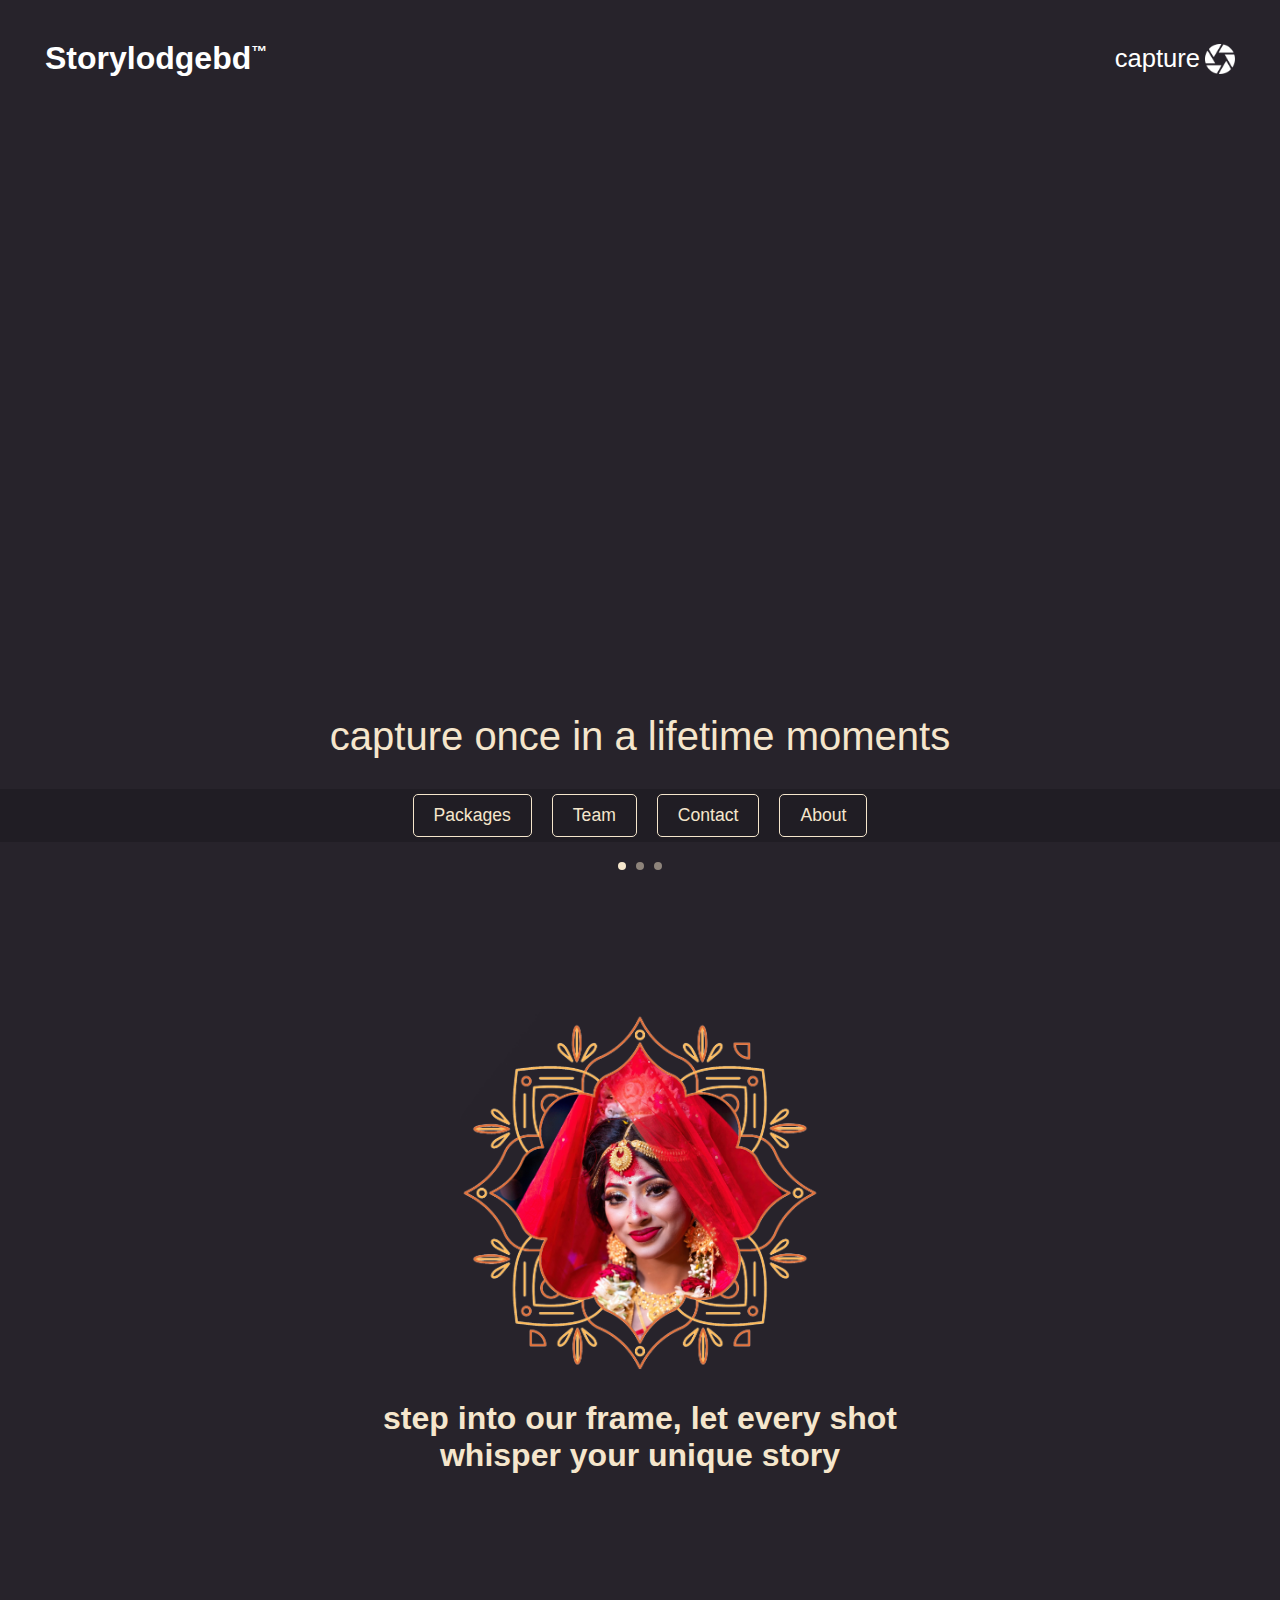
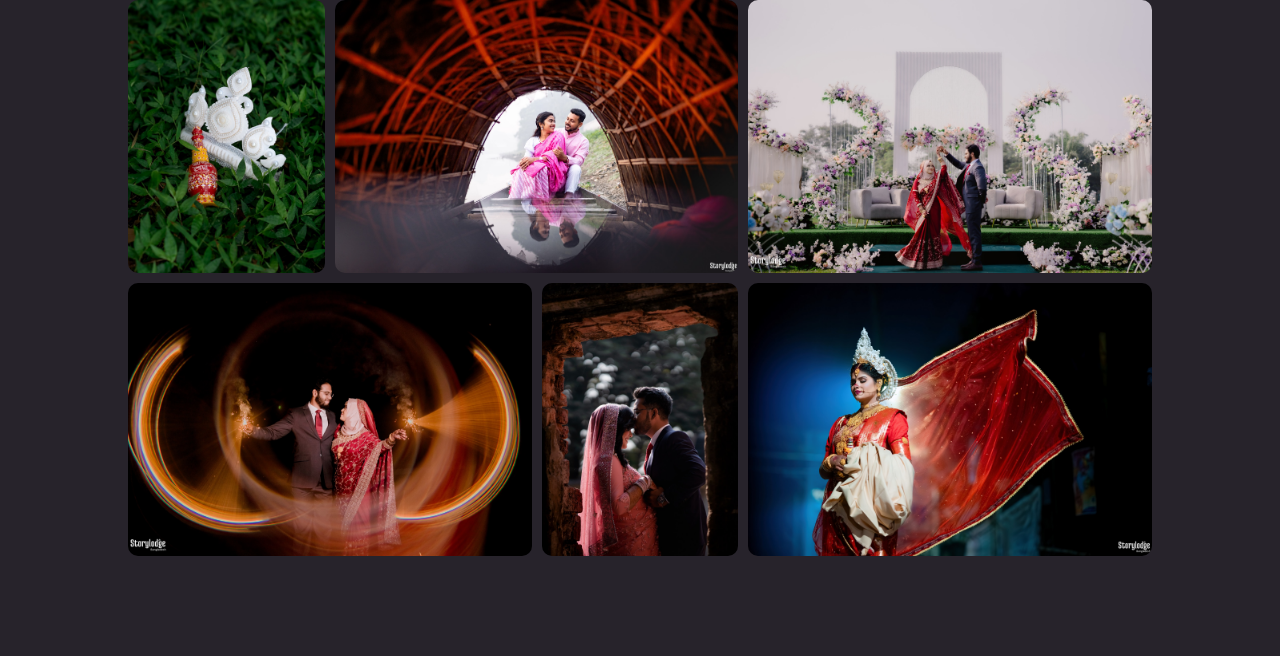
==== index.html @ 8c841400 "2ndCommit" ====
<!DOCTYPE html>
<html lang="en">
<head>
    <meta charset="UTF-8">
    <meta name="viewport" content="width=device-width, initial-scale=1.0">
    <title>Storylodge</title>
    <link rel="stylesheet" href="style.css">
</head>
<body>
    <div class="container">
        <!-- Header Section -->
        <header>
            <div class="logo">Storylodgebd<sup>™</sup></div>
            <div class="capture">
                <span>capture</span>
                <img src="camera.png" alt="Camera Icon" class="camera-icon">
            </div>
        </header>
        
        <!-- Main Content -->
        <div class="main-content">
            <h1>capture once in a lifetime moments</h1>
            <!-- Navigation Menu -->
            <nav class="menu">
                <a href="Packages/index.html" class="menu-item">Packages</a>
                <a href="#team" class="menu-item">Team</a>
                <a href="#contact" class="menu-item">Contact</a>
                <a href="#about" class="menu-item">About</a>
            </nav>
            <!-- Slider Dots -->
            <div class="slider-dots">
                <span class="dot active" data-slide="0"></span>
                <span class="dot" data-slide="1"></span>
                <span class="dot" data-slide="2"></span>
            </div>

        </div>

        <div class="frameSection">
            <div class="frame">
                <div class="frame-container">
                    <img src="frame.png" alt="Bride" class="frame-image" data-index="0">
                </div>
            </div>
        </div>

        <div class="frame-text">
            <h1> step into our frame, let every shot whisper your unique story</h1>
        </div>

        <div class="collage-section">
            <div class="collage">
                <div class="collage-item"><img src="collage1.jpg" alt="Image 1"></div>
                <div class="collage-item"><img src="collage2.jpg" alt="Image 2"></div>
                <div class="collage-item"><img src="collage3.jpg" alt="Image 3"></div>
                <div class="collage-item"><img src="collage4.jpg" alt="Image 4"></div>
                <div class="collage-item"><img src="collage6.jpg" alt="Image 6"></div>
                <div class="collage-item"><img src="collage9.jpg" alt="Image 9"></div>
            </div>
        </div>



    </div>
    <script src="script.js"></script>
</body>
</html>
---- style.css ----
* {
    margin: 0;
    padding: 0;
    box-sizing: border-box;
    font-family: Arial, sans-serif;
}

body {
    height: auto;
    display: flex;
    justify-content: center;
    align-items: center;
    color: #fff;
    background-color: #27232b;

}

.container {
    width: 100%;
    max-width: auto;
    position: relative;
}

/* Header Styling */
header {
    display: flex;
    justify-content: space-between;
    align-items: center;
    position: absolute;
    top: 20px;
    left: 20px;
    right: 20px;
}

.logo {
    font-size: 2rem;
    font-weight: bold;
    padding-top: 20px;
    margin-left: 25px;
}

.logo sup {
    font-size: 1rem;
}

.capture {
    display: flex;
    align-items: center;
    font-size: 1.6rem;
    padding-top: 20px;
    margin-right: 25px;
}

.camera-icon {
    width: 30px;
    height: 30px;
    margin-left: 5px;
    vertical-align: middle;
}


/* Main Content Styling */
.main-content {
    background-image: url('image1.jpg');
    background-size: cover;
    background-position: center;
    background-repeat: no-repeat;
    transition: background-image 1s ease-in-out;
    
    text-align: center;
    display: flex;
    flex-direction: column;
    align-items: center;
    justify-content: flex-end;
    height: 100vh;
    padding-bottom: 30px;
}

.main-content h1 {
    font-size: 2.5rem;
    font-weight: normal;
    color: #f5e6cc;
    margin-bottom: 30px;
}

/* Navigation Menu Styling */
.menu {
    background-color: rgba(0, 0, 0, 0.155);
    width: 100%;
    display: flex;
    justify-content: center;
    gap: 20px;
    margin-bottom: 20px;
    padding-top: 5px;
    padding-bottom: 5px;
}

.menu-item {
    text-decoration: none;
    color: #f5e6cc;
    border: 1px solid #f5e6cc;
    padding: 10px 20px;
    border-radius: 5px;
    font-size: 1.1rem;
    transition: background-color 0.3s ease;
}

.menu-item:hover {
    background-color: rgba(245, 230, 204, 0.2);
}

/* Slider Dots Styling */
.slider-dots {
    display: flex;
    justify-content: center;
    gap: 10px;
}

.dot {
    width: 8px;
    height: 8px;
    background-color: #f5e6cc;
    opacity: 0.5;
    border-radius: 50%;
    cursor: pointer;
    transition: opacity 0.3s ease;
}

.dot.active {
    opacity: 1;
}


.frame {
    width: 450px;
    height: 450px;
    background: url('bride1.jpg') no-repeat center;
    background-size: contain;
    background-position: center top;
    clip-path: inset(0% 0% 20% 0%);
    transition: background-image 1s ease-in-out; /* Add transition for smooth change */
}


.frame-container {
    width: 80%;
    height: 80%;
    overflow: hidden;
    position: absolute;
    left: 50%;
    transform: translate(-50%, 0%);
}

.frame-image {
    width: 100%;
    height: 100%;
    object-fit: cover;
    position: relative;
}

.frameSection{
    display: flex;
    /* flex-direction: column; */
    align-items: center;
    justify-content: flex-end;
    position: absolute;
    left: 50%;
    transform: translate(-50%, 0%);
    margin-top: 110px;
}

.frame-text{

    font-size: 1rem;
    font-weight: bold;
    text-align: center;
    color: #f5e6cc;
    position: absolute;
    left: 50%;
    transform: translate(-50%, 0%);
    margin-top: 500px;
    padding-bottom: 100px;
}

.collage-section{
    display: flex;
    align-items: center;
    justify-content: center;
    position: absolute;
    /* left: 50%;
    transform: translate(-50%, 0%); */
    margin-top: 700px;
    padding-bottom: 100px;
}

.collage {
    display: grid;
    grid-template-columns: repeat(5, 1fr);
    grid-template-rows: auto;
    gap: 10px;
    width: 80%;
}

.collage-item {
    position: relative;
    overflow: hidden;
    border-radius: 10px;
}

.collage-item img {
    width: 100%;
    height: 100%;
    object-fit: cover;
    transition: transform 0.3s ease;
}

.collage-item:hover img {
    transform: scale(1.05);
}

/* Custom layout */
.collage-item:nth-child(1) {
    grid-column: span 1;
    grid-row: span 1;
}

.collage-item:nth-child(2) {
    grid-column: span 2;
    grid-row: span 1;
}

.collage-item:nth-child(3){
    grid-column: span 2;
    grid-row: span 1;
}
.collage-item:nth-child(4){
    grid-column: span 2;
    grid-row: span 1;
}

.collage-item:nth-child(6) {
    grid-column: span 2;
    grid-row: span 1;
}

.collage-item:nth-child(7) {
    grid-column: span 2;
    grid-row: span 1;
}
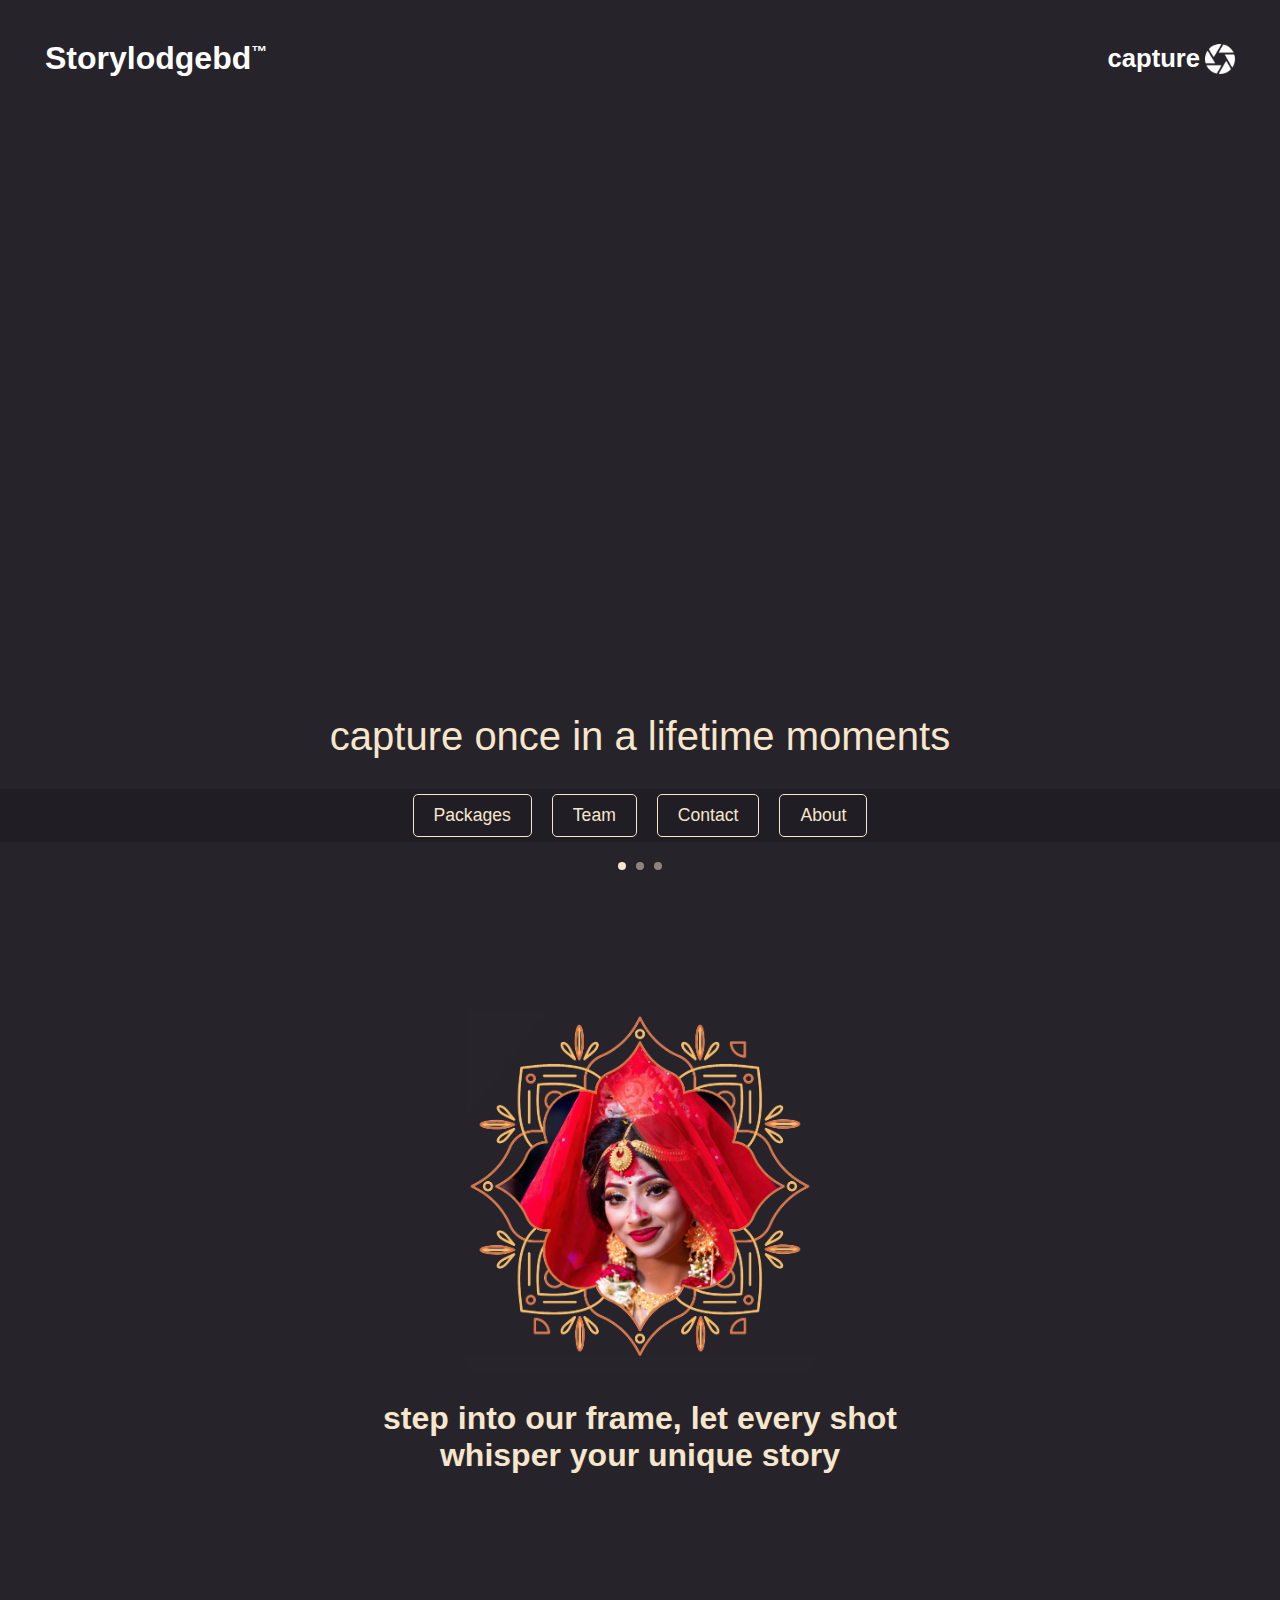
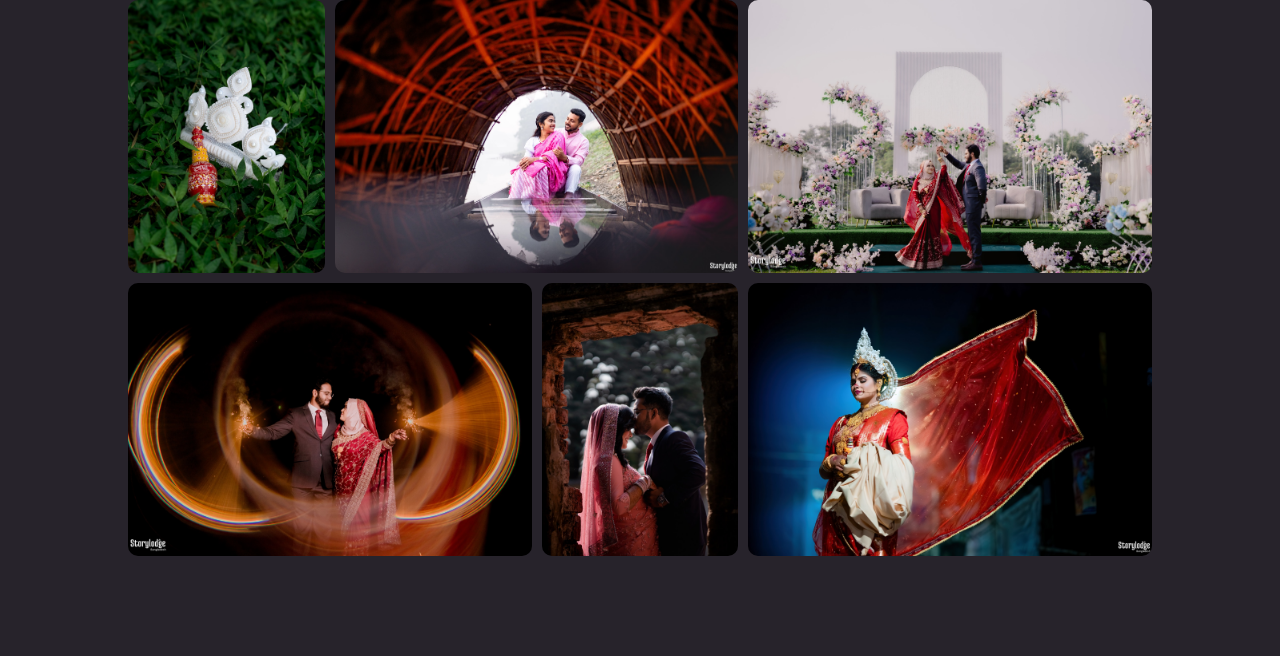
==== commit 080e1e06: "package page" ====
--- a/index.html
+++ b/index.html
@@ -10,11 +10,18 @@
     <div class="container">
         <!-- Header Section -->
         <header>
-            <div class="logo">Storylodgebd<sup>™</sup></div>
-            <div class="capture">
-                <span>capture</span>
-                <img src="camera.png" alt="Camera Icon" class="camera-icon">
-            </div>
+
+            <a href="index.html" class="logo">
+                Storylodgebd<sup>™</sup>
+            </a>
+
+            <a href="Packages/index.html" class="logo">
+                <div class="capture">
+                    <span>capture</span>
+                    <img src="Icons/camera.png" alt="Camera Icon" class="camera-icon">
+                </div>
+            </a>
+            
         </header>
         
         <!-- Main Content -->
--- a/style.css
+++ b/style.css
@@ -35,6 +35,8 @@
 
 .logo {
     font-size: 2rem;
+    color: white;
+    text-decoration: none;
     font-weight: bold;
     padding-top: 20px;
     margin-left: 25px;
@@ -48,7 +50,6 @@
     display: flex;
     align-items: center;
     font-size: 1.6rem;
-    padding-top: 20px;
     margin-right: 25px;
 }
 
@@ -155,8 +156,8 @@
 .frame-image {
     width: 100%;
     height: 100%;
-    object-fit: cover;
-    position: relative;
+    object-fit: contain;
+    /* position: relative; */
 }
 
 .frameSection{
